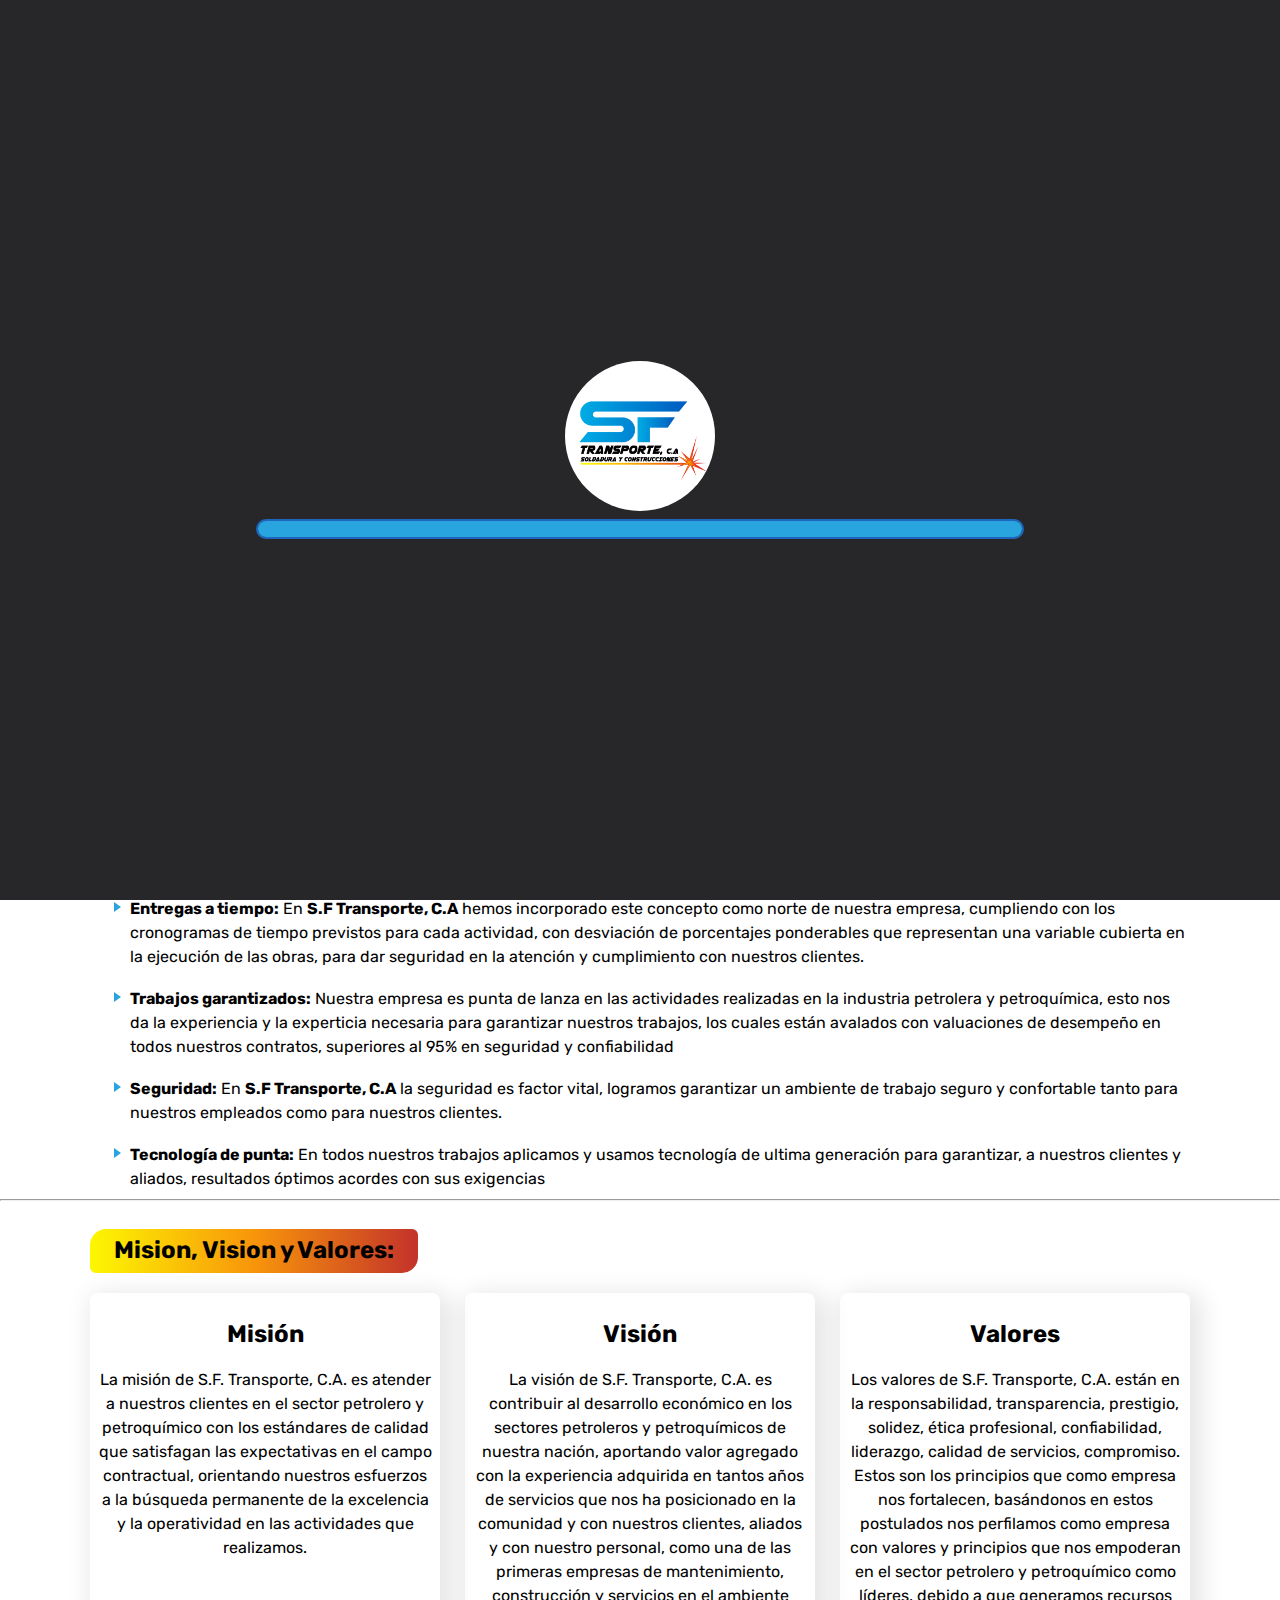
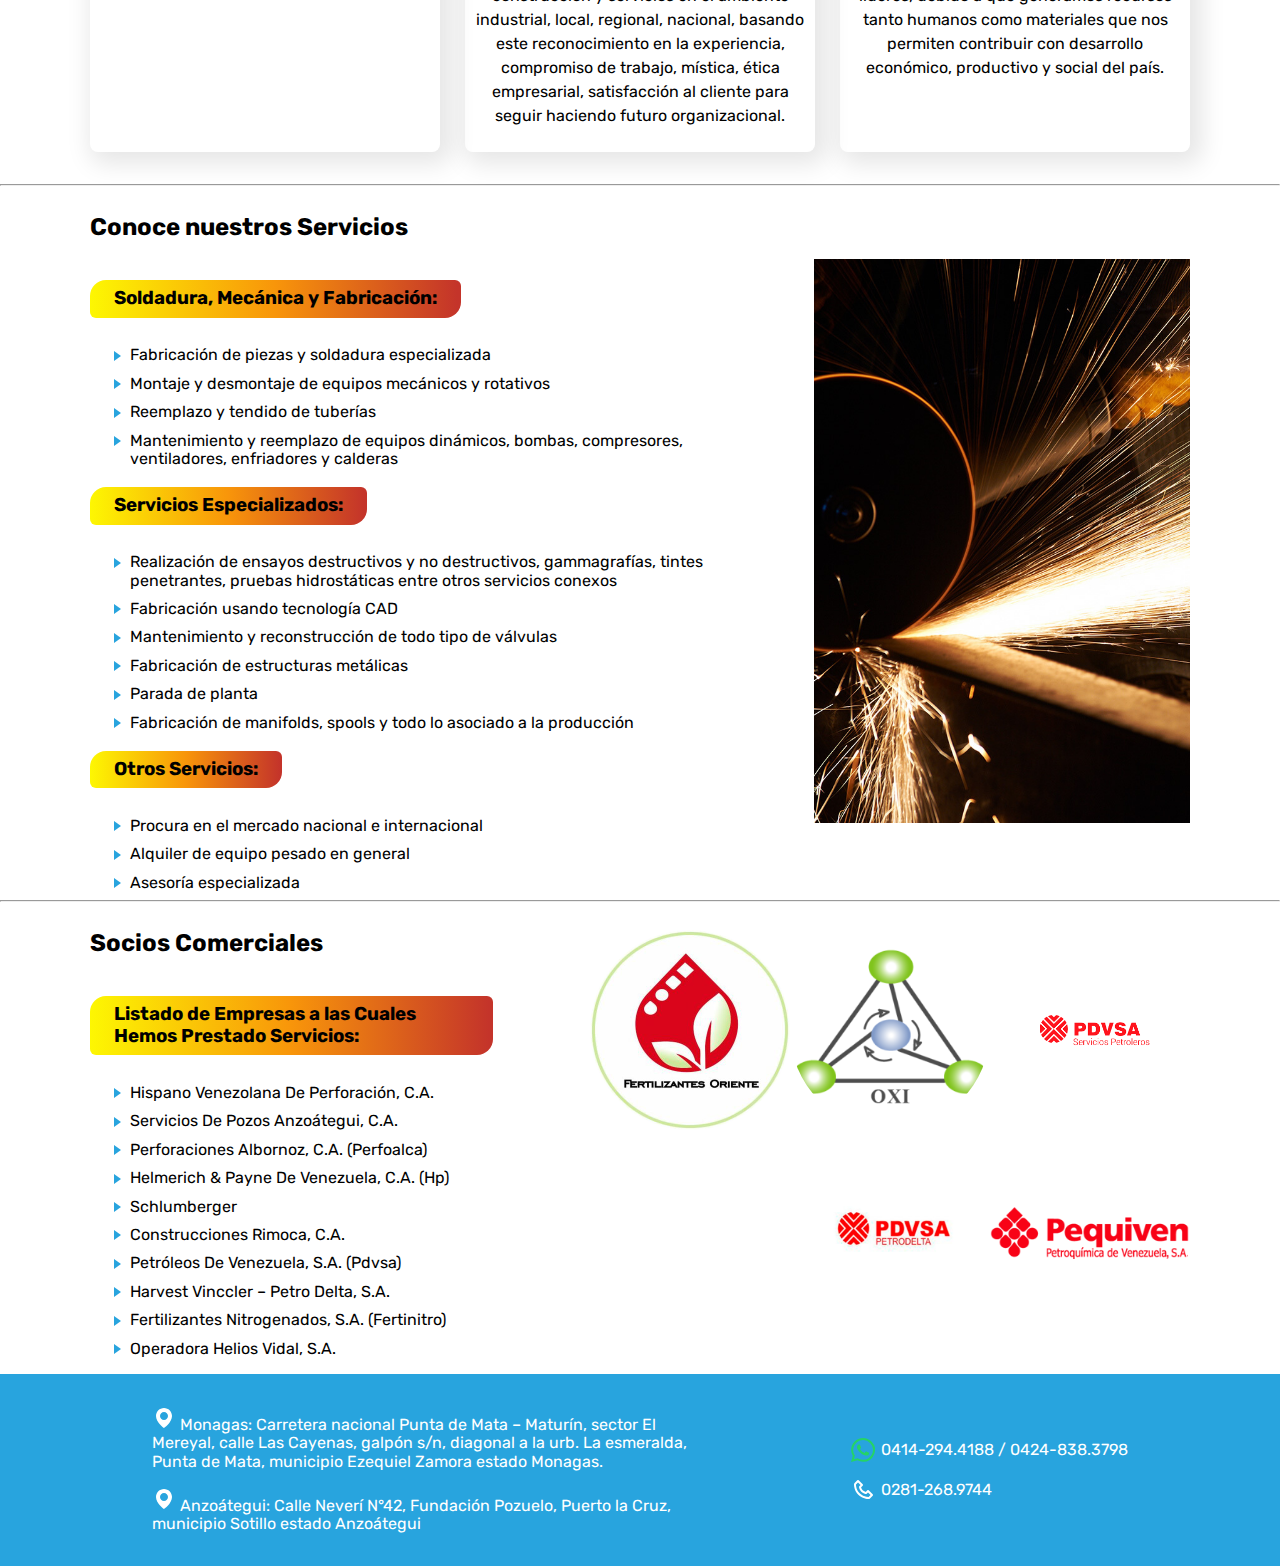
==== index.html @ 8fe68eba "first Commit" ====
<!DOCTYPE html>
<html lang="en">

<head>
  <meta charset="UTF-8">
  <meta http-equiv="X-UA-Compatible" content="IE=edge">
  <meta name="viewport" content="width=device-width, initial-scale=1.0">
  <title>SF Transporte | Inicio</title>

  <link rel="stylesheet" href="css/normalize.css">
  <link rel="stylesheet" 
        href="https://cdnjs.cloudflare.com/ajax/libs/font-awesome/6.2.1/css/all.min.css"
        integrity="sha512-MV7K8+y+gLIBoVD59lQIYicR65iaqukzvf/nwasF0nqhPay5w/9lJmVM2hMDcnK1OnMGCdVK+iQrJ7lzPJQd1w=="
        crossorigin="anonymous" 
        referrerpolicy="no-referrer" 
  />
  <link rel="stylesheet" href="css/hamburgers.min.css" />
  <link rel="stylesheet" href="css/main.css">

  <script src="js/main.js" defer></script>
</head>

<body>
  <!-- Loader -->
  <div class="loader">
    <div class="loader box">
      <div class="loader-text">
        <img class="avatar" src="images/logo.jpg" alt="Logo">
      </div>
      <div class="loader-line">
        <div class="loader-bar"></div>
      </div>
    </div>
  </div>
  <!-- Navigation -->
  <nav class="navigation">
    <section class="navigation-logo">
      <a href="index.html" class="link-img">
        <img src="images/logo.jpg" alt="Image Logo">
      </a>
    </section>
    <button class="panel-btn hamburger hamburger--squeeze" type="button">
      <span class="hamburger-box">
        <span class="hamburger-inner"></span>
      </span>
    </button>
    <section class="navigation-links">
      <a href="index.html" class="navigation-link">Inicio</a>
      <a href="#quienes-somos" class="navigation-link">SF Transporte C.A</a>
      <a href="#mision-vision" class="navigation-link">Misión-Visión</a>
      <a href="#services" class="navigation-link">Servicios</a>
      <a href="#socios" class="navigation-link">Socios Comerciales</a>
      <a href="contacto.html" class="navigation-link">Contacto</a>
    </section>
  </nav>

  <main>
    <!-- Header -->
    <header id="header" class="header">
      <section class="banner-img">
        <img src="images/home-2.jpg" alt="Banner">
      </section>
      <section class="baner-paragraph">
        <h1 class="center">Servicios de Ingenieria para la industria en Venezuela</h1>
        <p class="paragraph">
          Desde 1998 tenemos soluciones eficientes para: Mantenimiento , Fabricacion , Ingenieria , Construccion ,
          Procura nacional e internacional , Mecanica estatica y Soldadura en planta.
        </p>
      </section>
    </header>
    <hr>
    <!-- Quienes Somos -->
    <article id="quienes-somos" class="quienes-somos">
      <h2 id="quienes-somos">SF Transporte C.A</h2>
      <p class="paragraph">
        <strong>S.F Transporte, C.A</strong> es una empresa venezolana de vanguardia fundada con capital 100% venezolano
        en el
        año 1998, esta dirigida por un equipo de ingenieros y técnicos altamente capacitados, estamos orientados
        a prestar servicios de mantenimiento, fabricación, ingeniería y proyectos, construcción, procura nacional
        e internacional, paradas de planta, mecánica estática y rotativa, siendo nuestro pilar la prestación de
        servicios de soldadura especializadas en plantas, y áreas operacionales diversas en el ramo petrolero
      </p>

      <h2 class="gradient">Principios de Confiabilidad: </h2>
      <ul class="principies">
        <li>
          <strong>Satisfacción de al cliente:</strong>
          Todos los servicios ofrecidos por <strong>S.F Transporte, C.A</strong> están orientados a
          satisfacer las exigencias de nuestros clientes. buscamos ocupar un sitio en las estrategias de negocios
          de cada uno de ellos en una alianza de rentabilidad y productividad que coadyuven al incremento de la
          producción.
        </li>
        <li>
          <strong>Productos y servicios de calidad:</strong>
          Nuestros clientes recibirán la prestación de nuestros servicios
          cumpliendo con los requerimientos exigidos, debido a que tenemos la capacidad de cumplir con las
          normas nacionales (COVENIN) e internacionales (ASTM, ASME, DIN, API, ISO, etc.)
        </li>
        <li>
          <strong>Entregas a tiempo:</strong>
          En <strong>S.F Transporte, C.A</strong> hemos incorporado este concepto como norte de nuestra
          empresa, cumpliendo con los cronogramas de tiempo previstos para cada actividad, con desviación de
          porcentajes ponderables que representan una variable cubierta en la ejecución de las obras, para dar
          seguridad en la atención y cumplimiento con nuestros clientes.
        </li>
        <li>
          <strong>Trabajos garantizados:</strong>
          Nuestra empresa es punta de lanza en las actividades realizadas en la industria petrolera y petroquímica, esto
          nos da la experiencia y la experticia necesaria para garantizar nuestros trabajos, los cuales están avalados
          con valuaciones de desempeño en todos nuestros contratos,
          superiores al 95% en seguridad y confiabilidad
        </li>
        <li>
          <strong>Seguridad:</strong>
          En <strong>S.F Transporte, C.A</strong> la seguridad es factor vital, logramos garantizar un ambiente
          de trabajo seguro y confortable tanto para nuestros empleados como para nuestros clientes.
        </li>
        <li>
          <strong>Tecnología de punta:</strong>
          En todos nuestros trabajos aplicamos y usamos tecnología de ultima generación para garantizar, a nuestros
          clientes y aliados, resultados óptimos acordes con sus exigencias
        </li>
      </ul>
    </article>
    <hr>
    <!-- Mision Vision -->
    <article id="mision-vision" class="mision-vision">
      <!-- <h1>Mision - Vision</h1> -->
      <h2 class="gradient">Mision, Vision y Valores:</h2>
      <div class="cards">
        <section class="card">
          <div class="card-header">
            <i class="fa-solid fa-mountain-sun"></i>
            <h2>Misión</h2>
          </div>
          <div class="card-body">
            <p class="paragraph">La misión de S.F. Transporte, C.A. es atender a nuestros clientes en el sector
              petrolero y
              petroquímico con los estándares de calidad que satisfagan las expectativas en el campo contractual,
              orientando nuestros esfuerzos a la búsqueda permanente de la excelencia y la operatividad en las
              actividades que realizamos.</p>
          </div>
        </section>
        <section class="card">
          <div class="card-header">
            <i class="fa-sharp fa-solid fa-lightbulb"></i>
            <h2>Visión</h2>
          </div>
          <div class="card-body">
            <p class="paragraph">La visión de S.F. Transporte, C.A. es contribuir al desarrollo económico en los
              sectores
              petroleros y petroquímicos de nuestra nación, aportando valor agregado con la experiencia adquirida en
              tantos años de servicios que nos ha posicionado en la comunidad y con nuestros clientes, aliados y con
              nuestro personal, como una de las primeras empresas de mantenimiento, construcción y servicios en el
              ambiente industrial, local, regional, nacional, basando este reconocimiento en la experiencia, compromiso
              de trabajo, mística, ética empresarial, satisfacción al cliente para seguir haciendo futuro
              organizacional.</p>
          </div>
        </section>
        <section class="card">
          <div class="card-header">
            <i class="fa-sharp fa-solid fa-gem"></i>
            <h2>Valores</h2>
          </div>
          <div class="card-body">
            <p class="paragraph">Los valores de S.F. Transporte, C.A. están en la responsabilidad, transparencia,
              prestigio,
              solidez, ética profesional, confiabilidad, liderazgo, calidad de servicios, compromiso. Estos son los
              principios que como empresa nos fortalecen, basándonos en estos postulados nos perfilamos como empresa con
              valores y principios que nos empoderan en el sector petrolero y petroquímico como líderes,
              debido a que generamos recursos tanto humanos como materiales que nos permiten contribuir con
              desarrollo económico, productivo y social del país.</p>
          </div>
        </section>
      </div>
    </article>
    <hr>
    <!-- Servicios -->
    <article id="services" class="services">
      <section>
        <img src="images/soluciones-industria-metalmecanica.jpg" alt="">
      </section>
      <section>
        <h2>Conoce nuestros Servicios</h2>
        <h3 class="gradient">Soldadura, Mecánica y Fabricación:</h3>
        <ul>
          <li>Fabricación de piezas y soldadura especializada</li>
          <li>Montaje y desmontaje de equipos mecánicos y rotativos</li>
          <li>Reemplazo y tendido de tuberías</li>
          <li>Mantenimiento y reemplazo de equipos dinámicos, bombas,
            compresores, ventiladores, enfriadores y calderas</li>
        </ul>
        <h3 class="gradient block">Servicios Especializados:</h3>
        <ul>
          <li>Realización de ensayos destructivos y no destructivos,
            gammagrafías, tintes penetrantes, pruebas hidrostáticas
            entre otros servicios conexos</li>
          <li>Fabricación usando tecnología CAD</li>
          <li>Mantenimiento y reconstrucción de todo tipo de válvulas</li>
          <li>Fabricación de estructuras metálicas</li>
          <li>Parada de planta</li>
          <li>Fabricación de manifolds, spools y todo lo asociado a la
            producción</li>
        </ul>
        <h3 class="gradient">Otros Servicios:</h3>
        <ul>
          <li>Procura en el mercado nacional e internacional</li>
          <li>Alquiler de equipo pesado en general</li>
          <li>Asesoría especializada</li>
        </ul>
      </section>
    </article>
    <hr>
    <!-- Socios o Empresas -->
    <article id="socios" class="socios">
      <section>
        <!-- <img src="images/soluciones-industria-petrolera.jpg" alt=""> -->
        <section class="images-logos">
          <a href="#" class="image-link">
            <img src="images/fertilizantes-oriente-logo.jpg" alt="Logo Empresa">
          </a>
          <a href="#" class="image-link">
            <img src="images/oxy-logo.png" alt="">
          </a>
          <br>
          <a href="#" class="image-link">
            <img src="images/pdvsa-logo.png" alt="">
          </a>
          <a href="#" class="image-link">
            <img src="images/pdvsa-petrodelta-logo.png" alt="">
          </a>
          <a href="#" class="image-link">
            <img src="images/pequiven-logo.png" alt="">
          </a>
        </section>
      </section>
      <section>
        <h2>Socios Comerciales</h2>
        <h3 class="gradient">Listado de Empresas a las Cuales
          Hemos Prestado Servicios:</h3>
        <ul>
          <li>Hispano Venezolana De Perforación, C.A.</li>
          <li>Servicios De Pozos Anzoátegui, C.A.</li>
          <li>Perforaciones Albornoz, C.A. (Perfoalca)</li>
          <li>Helmerich & Payne De Venezuela, C.A. (Hp)</li>
          <li>Schlumberger</li>
          <li>Construcciones Rimoca, C.A.</li>
          <li>Petróleos De Venezuela, S.A. (Pdvsa)</li>
          <li>Harvest Vinccler – Petro Delta, S.A.</li>
          <li>Fertilizantes Nitrogenados, S.A. (Fertinitro)</li>
          <li>Operadora Helios Vidal, S.A.</li>
        </ul>
      </section>
    </article>
  </main>
  
  <!-- Footer -->
  <footer class="footer">
    <section class="address">
      <p>
        <img class="ws-image" src="images/whatsapp-icon.svg" alt="Whatsapp Icon">
        0414-294.4188 / 0424-838.3798
      </p>
      <p>
        <img src="images/phone-icon.svg" alt="Pnone Icon">
        0281-268.9744
      </p>
    </section>
    <section class="contact">
      <p>
        <img src="images/map-icon.svg" alt="Map Icon">
        Monagas: Carretera nacional Punta de Mata – Maturín,
        sector El Mereyal, calle Las Cayenas, galpón s/n, diagonal a la
        urb. La esmeralda, Punta de Mata, municipio Ezequiel Zamora
        estado Monagas.
      </p>
      <p>
        <img src="images/map-icon.svg" alt="Map Icon">
        Anzoátegui: Calle Neverí N°42, Fundación Pozuelo, Puerto la Cruz,
        municipio Sotillo estado Anzoátegui
      </p>

    </section>
  </footer>
</body>

</html>
---- css/hamburgers.min.css ----
/*!
 * Hamburgers
 * @description Tasty CSS-animated hamburgers
 * @author Jonathan Suh @jonsuh
 * @site https://jonsuh.com/hamburgers
 * @link https://github.com/jonsuh/hamburgers
 */.hamburger{font:inherit;display:inline-block;overflow:visible;margin:0;padding:15px;cursor:pointer;transition-timing-function:linear;transition-duration:.15s;transition-property:opacity,filter;text-transform:none;color:inherit;border:0;background-color:transparent}.hamburger.is-active:hover,.hamburger:hover{opacity:.7}.hamburger.is-active .hamburger-inner,.hamburger.is-active .hamburger-inner:after,.hamburger.is-active .hamburger-inner:before{background-color:#fff}.hamburger-box{position:relative;display:inline-block;width:40px;height:24px}.hamburger-inner{top:50%;display:block;margin-top:-2px}.hamburger-inner,.hamburger-inner:after,.hamburger-inner:before{position:absolute;width:40px;height:4px;transition-timing-function:ease;transition-duration:.15s;transition-property:transform;border-radius:4px;background-color:#fff}.hamburger-inner:after,.hamburger-inner:before{display:block;content:""}.hamburger-inner:before{top:-10px}.hamburger-inner:after{bottom:-10px}.hamburger--3dx .hamburger-box{perspective:80px}.hamburger--3dx .hamburger-inner{transition:transform .15s cubic-bezier(.645,.045,.355,1),background-color 0s cubic-bezier(.645,.045,.355,1) .1s}.hamburger--3dx .hamburger-inner:after,.hamburger--3dx .hamburger-inner:before{transition:transform 0s cubic-bezier(.645,.045,.355,1) .1s}.hamburger--3dx.is-active .hamburger-inner{transform:rotateY(180deg);background-color:transparent!important}.hamburger--3dx.is-active .hamburger-inner:before{transform:translate3d(0,10px,0) rotate(45deg)}.hamburger--3dx.is-active .hamburger-inner:after{transform:translate3d(0,-10px,0) rotate(-45deg)}.hamburger--3dx-r .hamburger-box{perspective:80px}.hamburger--3dx-r .hamburger-inner{transition:transform .15s cubic-bezier(.645,.045,.355,1),background-color 0s cubic-bezier(.645,.045,.355,1) .1s}.hamburger--3dx-r .hamburger-inner:after,.hamburger--3dx-r .hamburger-inner:before{transition:transform 0s cubic-bezier(.645,.045,.355,1) .1s}.hamburger--3dx-r.is-active .hamburger-inner{transform:rotateY(-180deg);background-color:transparent!important}.hamburger--3dx-r.is-active .hamburger-inner:before{transform:translate3d(0,10px,0) rotate(45deg)}.hamburger--3dx-r.is-active .hamburger-inner:after{transform:translate3d(0,-10px,0) rotate(-45deg)}.hamburger--3dy .hamburger-box{perspective:80px}.hamburger--3dy .hamburger-inner{transition:transform .15s cubic-bezier(.645,.045,.355,1),background-color 0s cubic-bezier(.645,.045,.355,1) .1s}.hamburger--3dy .hamburger-inner:after,.hamburger--3dy .hamburger-inner:before{transition:transform 0s cubic-bezier(.645,.045,.355,1) .1s}.hamburger--3dy.is-active .hamburger-inner{transform:rotateX(-180deg);background-color:transparent!important}.hamburger--3dy.is-active .hamburger-inner:before{transform:translate3d(0,10px,0) rotate(45deg)}.hamburger--3dy.is-active .hamburger-inner:after{transform:translate3d(0,-10px,0) rotate(-45deg)}.hamburger--3dy-r .hamburger-box{perspective:80px}.hamburger--3dy-r .hamburger-inner{transition:transform .15s cubic-bezier(.645,.045,.355,1),background-color 0s cubic-bezier(.645,.045,.355,1) .1s}.hamburger--3dy-r .hamburger-inner:after,.hamburger--3dy-r .hamburger-inner:before{transition:transform 0s cubic-bezier(.645,.045,.355,1) .1s}.hamburger--3dy-r.is-active .hamburger-inner{transform:rotateX(180deg);background-color:transparent!important}.hamburger--3dy-r.is-active .hamburger-inner:before{transform:translate3d(0,10px,0) rotate(45deg)}.hamburger--3dy-r.is-active .hamburger-inner:after{transform:translate3d(0,-10px,0) rotate(-45deg)}.hamburger--3dxy .hamburger-box{perspective:80px}.hamburger--3dxy .hamburger-inner{transition:transform .15s cubic-bezier(.645,.045,.355,1),background-color 0s cubic-bezier(.645,.045,.355,1) .1s}.hamburger--3dxy .hamburger-inner:after,.hamburger--3dxy .hamburger-inner:before{transition:transform 0s cubic-bezier(.645,.045,.355,1) .1s}.hamburger--3dxy.is-active .hamburger-inner{transform:rotateX(180deg) rotateY(180deg);background-color:transparent!important}.hamburger--3dxy.is-active .hamburger-inner:before{transform:translate3d(0,10px,0) rotate(45deg)}.hamburger--3dxy.is-active .hamburger-inner:after{transform:translate3d(0,-10px,0) rotate(-45deg)}.hamburger--3dxy-r .hamburger-box{perspective:80px}.hamburger--3dxy-r .hamburger-inner{transition:transform .15s cubic-bezier(.645,.045,.355,1),background-color 0s cubic-bezier(.645,.045,.355,1) .1s}.hamburger--3dxy-r .hamburger-inner:after,.hamburger--3dxy-r .hamburger-inner:before{transition:transform 0s cubic-bezier(.645,.045,.355,1) .1s}.hamburger--3dxy-r.is-active .hamburger-inner{transform:rotateX(180deg) rotateY(180deg) rotate(-180deg);background-color:transparent!important}.hamburger--3dxy-r.is-active .hamburger-inner:before{transform:translate3d(0,10px,0) rotate(45deg)}.hamburger--3dxy-r.is-active .hamburger-inner:after{transform:translate3d(0,-10px,0) rotate(-45deg)}.hamburger--arrow.is-active .hamburger-inner:before{transform:translate3d(-8px,0,0) rotate(-45deg) scaleX(.7)}.hamburger--arrow.is-active .hamburger-inner:after{transform:translate3d(-8px,0,0) rotate(45deg) scaleX(.7)}.hamburger--arrow-r.is-active .hamburger-inner:before{transform:translate3d(8px,0,0) rotate(45deg) scaleX(.7)}.hamburger--arrow-r.is-active .hamburger-inner:after{transform:translate3d(8px,0,0) rotate(-45deg) scaleX(.7)}.hamburger--arrowalt .hamburger-inner:before{transition:top .1s ease .1s,transform .1s cubic-bezier(.165,.84,.44,1)}.hamburger--arrowalt .hamburger-inner:after{transition:bottom .1s ease .1s,transform .1s cubic-bezier(.165,.84,.44,1)}.hamburger--arrowalt.is-active .hamburger-inner:before{top:0;transition:top .1s ease,transform .1s cubic-bezier(.895,.03,.685,.22) .1s;transform:translate3d(-8px,-10px,0) rotate(-45deg) scaleX(.7)}.hamburger--arrowalt.is-active .hamburger-inner:after{bottom:0;transition:bottom .1s ease,transform .1s cubic-bezier(.895,.03,.685,.22) .1s;transform:translate3d(-8px,10px,0) rotate(45deg) scaleX(.7)}.hamburger--arrowalt-r .hamburger-inner:before{transition:top .1s ease .1s,transform .1s cubic-bezier(.165,.84,.44,1)}.hamburger--arrowalt-r .hamburger-inner:after{transition:bottom .1s ease .1s,transform .1s cubic-bezier(.165,.84,.44,1)}.hamburger--arrowalt-r.is-active .hamburger-inner:before{top:0;transition:top .1s ease,transform .1s cubic-bezier(.895,.03,.685,.22) .1s;transform:translate3d(8px,-10px,0) rotate(45deg) scaleX(.7)}.hamburger--arrowalt-r.is-active .hamburger-inner:after{bottom:0;transition:bottom .1s ease,transform .1s cubic-bezier(.895,.03,.685,.22) .1s;transform:translate3d(8px,10px,0) rotate(-45deg) scaleX(.7)}.hamburger--arrowturn.is-active .hamburger-inner{transform:rotate(-180deg)}.hamburger--arrowturn.is-active .hamburger-inner:before{transform:translate3d(8px,0,0) rotate(45deg) scaleX(.7)}.hamburger--arrowturn.is-active .hamburger-inner:after{transform:translate3d(8px,0,0) rotate(-45deg) scaleX(.7)}.hamburger--arrowturn-r.is-active .hamburger-inner{transform:rotate(-180deg)}.hamburger--arrowturn-r.is-active .hamburger-inner:before{transform:translate3d(-8px,0,0) rotate(-45deg) scaleX(.7)}.hamburger--arrowturn-r.is-active .hamburger-inner:after{transform:translate3d(-8px,0,0) rotate(45deg) scaleX(.7)}.hamburger--boring .hamburger-inner,.hamburger--boring .hamburger-inner:after,.hamburger--boring .hamburger-inner:before{transition-property:none}.hamburger--boring.is-active .hamburger-inner{transform:rotate(45deg)}.hamburger--boring.is-active .hamburger-inner:before{top:0;opacity:0}.hamburger--boring.is-active .hamburger-inner:after{bottom:0;transform:rotate(-90deg)}.hamburger--collapse .hamburger-inner{top:auto;bottom:0;transition-delay:.13s;transition-timing-function:cubic-bezier(.55,.055,.675,.19);transition-duration:.13s}.hamburger--collapse .hamburger-inner:after{top:-20px;transition:top .2s cubic-bezier(.33333,.66667,.66667,1) .2s,opacity .1s linear}.hamburger--collapse .hamburger-inner:before{transition:top .12s cubic-bezier(.33333,.66667,.66667,1) .2s,transform .13s cubic-bezier(.55,.055,.675,.19)}.hamburger--collapse.is-active .hamburger-inner{transition-delay:.22s;transition-timing-function:cubic-bezier(.215,.61,.355,1);transform:translate3d(0,-10px,0) rotate(-45deg)}.hamburger--collapse.is-active .hamburger-inner:after{top:0;transition:top .2s cubic-bezier(.33333,0,.66667,.33333),opacity .1s linear .22s;opacity:0}.hamburger--collapse.is-active .hamburger-inner:before{top:0;transition:top .1s cubic-bezier(.33333,0,.66667,.33333) .16s,transform .13s cubic-bezier(.215,.61,.355,1) .25s;transform:rotate(-90deg)}.hamburger--collapse-r .hamburger-inner{top:auto;bottom:0;transition-delay:.13s;transition-timing-function:cubic-bezier(.55,.055,.675,.19);transition-duration:.13s}.hamburger--collapse-r .hamburger-inner:after{top:-20px;transition:top .2s cubic-bezier(.33333,.66667,.66667,1) .2s,opacity .1s linear}.hamburger--collapse-r .hamburger-inner:before{transition:top .12s cubic-bezier(.33333,.66667,.66667,1) .2s,transform .13s cubic-bezier(.55,.055,.675,.19)}.hamburger--collapse-r.is-active .hamburger-inner{transition-delay:.22s;transition-timing-function:cubic-bezier(.215,.61,.355,1);transform:translate3d(0,-10px,0) rotate(45deg)}.hamburger--collapse-r.is-active .hamburger-inner:after{top:0;transition:top .2s cubic-bezier(.33333,0,.66667,.33333),opacity .1s linear .22s;opacity:0}.hamburger--collapse-r.is-active .hamburger-inner:before{top:0;transition:top .1s cubic-bezier(.33333,0,.66667,.33333) .16s,transform .13s cubic-bezier(.215,.61,.355,1) .25s;transform:rotate(90deg)}.hamburger--elastic .hamburger-inner{top:2px;transition-timing-function:cubic-bezier(.68,-.55,.265,1.55);transition-duration:.275s}.hamburger--elastic .hamburger-inner:before{top:10px;transition:opacity .125s ease .275s}.hamburger--elastic .hamburger-inner:after{top:20px;transition:transform .275s cubic-bezier(.68,-.55,.265,1.55)}.hamburger--elastic.is-active .hamburger-inner{transition-delay:75ms;transform:translate3d(0,10px,0) rotate(135deg)}.hamburger--elastic.is-active .hamburger-inner:before{transition-delay:0s;opacity:0}.hamburger--elastic.is-active .hamburger-inner:after{transition-delay:75ms;transform:translate3d(0,-20px,0) rotate(-270deg)}.hamburger--elastic-r .hamburger-inner{top:2px;transition-timing-function:cubic-bezier(.68,-.55,.265,1.55);transition-duration:.275s}.hamburger--elastic-r .hamburger-inner:before{top:10px;transition:opacity .125s ease .275s}.hamburger--elastic-r .hamburger-inner:after{top:20px;transition:transform .275s cubic-bezier(.68,-.55,.265,1.55)}.hamburger--elastic-r.is-active .hamburger-inner{transition-delay:75ms;transform:translate3d(0,10px,0) rotate(-135deg)}.hamburger--elastic-r.is-active .hamburger-inner:before{transition-delay:0s;opacity:0}.hamburger--elastic-r.is-active .hamburger-inner:after{transition-delay:75ms;transform:translate3d(0,-20px,0) rotate(270deg)}.hamburger--emphatic{overflow:hidden}.hamburger--emphatic .hamburger-inner{transition:background-color .125s ease-in .175s}.hamburger--emphatic .hamburger-inner:before{left:0;transition:transform .125s cubic-bezier(.6,.04,.98,.335),top .05s linear .125s,left .125s ease-in .175s}.hamburger--emphatic .hamburger-inner:after{top:10px;right:0;transition:transform .125s cubic-bezier(.6,.04,.98,.335),top .05s linear .125s,right .125s ease-in .175s}.hamburger--emphatic.is-active .hamburger-inner{transition-delay:0s;transition-timing-function:ease-out;background-color:transparent!important}.hamburger--emphatic.is-active .hamburger-inner:before{top:-80px;left:-80px;transition:left .125s ease-out,top .05s linear .125s,transform .125s cubic-bezier(.075,.82,.165,1) .175s;transform:translate3d(80px,80px,0) rotate(45deg)}.hamburger--emphatic.is-active .hamburger-inner:after{top:-80px;right:-80px;transition:right .125s ease-out,top .05s linear .125s,transform .125s cubic-bezier(.075,.82,.165,1) .175s;transform:translate3d(-80px,80px,0) rotate(-45deg)}.hamburger--emphatic-r{overflow:hidden}.hamburger--emphatic-r .hamburger-inner{transition:background-color .125s ease-in .175s}.hamburger--emphatic-r .hamburger-inner:before{left:0;transition:transform .125s cubic-bezier(.6,.04,.98,.335),top .05s linear .125s,left .125s ease-in .175s}.hamburger--emphatic-r .hamburger-inner:after{top:10px;right:0;transition:transform .125s cubic-bezier(.6,.04,.98,.335),top .05s linear .125s,right .125s ease-in .175s}.hamburger--emphatic-r.is-active .hamburger-inner{transition-delay:0s;transition-timing-function:ease-out;background-color:transparent!important}.hamburger--emphatic-r.is-active .hamburger-inner:before{top:80px;left:-80px;transition:left .125s ease-out,top .05s linear .125s,transform .125s cubic-bezier(.075,.82,.165,1) .175s;transform:translate3d(80px,-80px,0) rotate(-45deg)}.hamburger--emphatic-r.is-active .hamburger-inner:after{top:80px;right:-80px;transition:right .125s ease-out,top .05s linear .125s,transform .125s cubic-bezier(.075,.82,.165,1) .175s;transform:translate3d(-80px,-80px,0) rotate(45deg)}.hamburger--minus .hamburger-inner:after,.hamburger--minus .hamburger-inner:before{transition:bottom .08s ease-out 0s,top .08s ease-out 0s,opacity 0s linear}.hamburger--minus.is-active .hamburger-inner:after,.hamburger--minus.is-active .hamburger-inner:before{transition:bottom .08s ease-out,top .08s ease-out,opacity 0s linear .08s;opacity:0}.hamburger--minus.is-active .hamburger-inner:before{top:0}.hamburger--minus.is-active .hamburger-inner:after{bottom:0}.hamburger--slider .hamburger-inner{top:2px}.hamburger--slider .hamburger-inner:before{top:10px;transition-timing-function:ease;transition-duration:.15s;transition-property:transform,opacity}.hamburger--slider .hamburger-inner:after{top:20px}.hamburger--slider.is-active .hamburger-inner{transform:translate3d(0,10px,0) rotate(45deg)}.hamburger--slider.is-active .hamburger-inner:before{transform:rotate(-45deg) translate3d(-5.71429px,-6px,0);opacity:0}.hamburger--slider.is-active .hamburger-inner:after{transform:translate3d(0,-20px,0) rotate(-90deg)}.hamburger--slider-r .hamburger-inner{top:2px}.hamburger--slider-r .hamburger-inner:before{top:10px;transition-timing-function:ease;transition-duration:.15s;transition-property:transform,opacity}.hamburger--slider-r .hamburger-inner:after{top:20px}.hamburger--slider-r.is-active .hamburger-inner{transform:translate3d(0,10px,0) rotate(-45deg)}.hamburger--slider-r.is-active .hamburger-inner:before{transform:rotate(45deg) translate3d(5.71429px,-6px,0);opacity:0}.hamburger--slider-r.is-active .hamburger-inner:after{transform:translate3d(0,-20px,0) rotate(90deg)}.hamburger--spin .hamburger-inner{transition-timing-function:cubic-bezier(.55,.055,.675,.19);transition-duration:.22s}.hamburger--spin .hamburger-inner:before{transition:top .1s ease-in .25s,opacity .1s ease-in}.hamburger--spin .hamburger-inner:after{transition:bottom .1s ease-in .25s,transform .22s cubic-bezier(.55,.055,.675,.19)}.hamburger--spin.is-active .hamburger-inner{transition-delay:.12s;transition-timing-function:cubic-bezier(.215,.61,.355,1);transform:rotate(225deg)}.hamburger--spin.is-active .hamburger-inner:before{top:0;transition:top .1s ease-out,opacity .1s ease-out .12s;opacity:0}.hamburger--spin.is-active .hamburger-inner:after{bottom:0;transition:bottom .1s ease-out,transform .22s cubic-bezier(.215,.61,.355,1) .12s;transform:rotate(-90deg)}.hamburger--spin-r .hamburger-inner{transition-timing-function:cubic-bezier(.55,.055,.675,.19);transition-duration:.22s}.hamburger--spin-r .hamburger-inner:before{transition:top .1s ease-in .25s,opacity .1s ease-in}.hamburger--spin-r .hamburger-inner:after{transition:bottom .1s ease-in .25s,transform .22s cubic-bezier(.55,.055,.675,.19)}.hamburger--spin-r.is-active .hamburger-inner{transition-delay:.12s;transition-timing-function:cubic-bezier(.215,.61,.355,1);transform:rotate(-225deg)}.hamburger--spin-r.is-active .hamburger-inner:before{top:0;transition:top .1s ease-out,opacity .1s ease-out .12s;opacity:0}.hamburger--spin-r.is-active .hamburger-inner:after{bottom:0;transition:bottom .1s ease-out,transform .22s cubic-bezier(.215,.61,.355,1) .12s;transform:rotate(90deg)}.hamburger--spring .hamburger-inner{top:2px;transition:background-color 0s linear .13s}.hamburger--spring .hamburger-inner:before{top:10px;transition:top .1s cubic-bezier(.33333,.66667,.66667,1) .2s,transform .13s cubic-bezier(.55,.055,.675,.19)}.hamburger--spring .hamburger-inner:after{top:20px;transition:top .2s cubic-bezier(.33333,.66667,.66667,1) .2s,transform .13s cubic-bezier(.55,.055,.675,.19)}.hamburger--spring.is-active .hamburger-inner{transition-delay:.22s;background-color:transparent!important}.hamburger--spring.is-active .hamburger-inner:before{top:0;transition:top .1s cubic-bezier(.33333,0,.66667,.33333) .15s,transform .13s cubic-bezier(.215,.61,.355,1) .22s;transform:translate3d(0,10px,0) rotate(45deg)}.hamburger--spring.is-active .hamburger-inner:after{top:0;transition:top .2s cubic-bezier(.33333,0,.66667,.33333),transform .13s cubic-bezier(.215,.61,.355,1) .22s;transform:translate3d(0,10px,0) rotate(-45deg)}.hamburger--spring-r .hamburger-inner{top:auto;bottom:0;transition-delay:0s;transition-timing-function:cubic-bezier(.55,.055,.675,.19);transition-duration:.13s}.hamburger--spring-r .hamburger-inner:after{top:-20px;transition:top .2s cubic-bezier(.33333,.66667,.66667,1) .2s,opacity 0s linear}.hamburger--spring-r .hamburger-inner:before{transition:top .1s cubic-bezier(.33333,.66667,.66667,1) .2s,transform .13s cubic-bezier(.55,.055,.675,.19)}.hamburger--spring-r.is-active .hamburger-inner{transition-delay:.22s;transition-timing-function:cubic-bezier(.215,.61,.355,1);transform:translate3d(0,-10px,0) rotate(-45deg)}.hamburger--spring-r.is-active .hamburger-inner:after{top:0;transition:top .2s cubic-bezier(.33333,0,.66667,.33333),opacity 0s linear .22s;opacity:0}.hamburger--spring-r.is-active .hamburger-inner:before{top:0;transition:top .1s cubic-bezier(.33333,0,.66667,.33333) .15s,transform .13s cubic-bezier(.215,.61,.355,1) .22s;transform:rotate(90deg)}.hamburger--stand .hamburger-inner{transition:transform 75ms cubic-bezier(.55,.055,.675,.19) .15s,background-color 0s linear 75ms}.hamburger--stand .hamburger-inner:before{transition:top 75ms ease-in 75ms,transform 75ms cubic-bezier(.55,.055,.675,.19) 0s}.hamburger--stand .hamburger-inner:after{transition:bottom 75ms ease-in 75ms,transform 75ms cubic-bezier(.55,.055,.675,.19) 0s}.hamburger--stand.is-active .hamburger-inner{transition:transform 75ms cubic-bezier(.215,.61,.355,1) 0s,background-color 0s linear .15s;transform:rotate(90deg);background-color:transparent!important}.hamburger--stand.is-active .hamburger-inner:before{top:0;transition:top 75ms ease-out .1s,transform 75ms cubic-bezier(.215,.61,.355,1) .15s;transform:rotate(-45deg)}.hamburger--stand.is-active .hamburger-inner:after{bottom:0;transition:bottom 75ms ease-out .1s,transform 75ms cubic-bezier(.215,.61,.355,1) .15s;transform:rotate(45deg)}.hamburger--stand-r .hamburger-inner{transition:transform 75ms cubic-bezier(.55,.055,.675,.19) .15s,background-color 0s linear 75ms}.hamburger--stand-r .hamburger-inner:before{transition:top 75ms ease-in 75ms,transform 75ms cubic-bezier(.55,.055,.675,.19) 0s}.hamburger--stand-r .hamburger-inner:after{transition:bottom 75ms ease-in 75ms,transform 75ms cubic-bezier(.55,.055,.675,.19) 0s}.hamburger--stand-r.is-active .hamburger-inner{transition:transform 75ms cubic-bezier(.215,.61,.355,1) 0s,background-color 0s linear .15s;transform:rotate(-90deg);background-color:transparent!important}.hamburger--stand-r.is-active .hamburger-inner:before{top:0;transition:top 75ms ease-out .1s,transform 75ms cubic-bezier(.215,.61,.355,1) .15s;transform:rotate(-45deg)}.hamburger--stand-r.is-active .hamburger-inner:after{bottom:0;transition:bottom 75ms ease-out .1s,transform 75ms cubic-bezier(.215,.61,.355,1) .15s;transform:rotate(45deg)}.hamburger--squeeze .hamburger-inner{transition-timing-function:cubic-bezier(.55,.055,.675,.19);transition-duration:75ms}.hamburger--squeeze .hamburger-inner:before{transition:top 75ms ease .12s,opacity 75ms ease}.hamburger--squeeze .hamburger-inner:after{transition:bottom 75ms ease .12s,transform 75ms cubic-bezier(.55,.055,.675,.19)}.hamburger--squeeze.is-active .hamburger-inner{transition-delay:.12s;transition-timing-function:cubic-bezier(.215,.61,.355,1);transform:rotate(45deg)}.hamburger--squeeze.is-active .hamburger-inner:before{top:0;transition:top 75ms ease,opacity 75ms ease .12s;opacity:0}.hamburger--squeeze.is-active .hamburger-inner:after{bottom:0;transition:bottom 75ms ease,transform 75ms cubic-bezier(.215,.61,.355,1) .12s;transform:rotate(-90deg)}.hamburger--vortex .hamburger-inner{transition-timing-function:cubic-bezier(.19,1,.22,1);transition-duration:.2s}.hamburger--vortex .hamburger-inner:after,.hamburger--vortex .hamburger-inner:before{transition-delay:.1s;transition-timing-function:linear;transition-duration:0s}.hamburger--vortex .hamburger-inner:before{transition-property:top,opacity}.hamburger--vortex .hamburger-inner:after{transition-property:bottom,transform}.hamburger--vortex.is-active .hamburger-inner{transition-timing-function:cubic-bezier(.19,1,.22,1);transform:rotate(765deg)}.hamburger--vortex.is-active .hamburger-inner:after,.hamburger--vortex.is-active .hamburger-inner:before{transition-delay:0s}.hamburger--vortex.is-active .hamburger-inner:before{top:0;opacity:0}.hamburger--vortex.is-active .hamburger-inner:after{bottom:0;transform:rotate(90deg)}.hamburger--vortex-r .hamburger-inner{transition-timing-function:cubic-bezier(.19,1,.22,1);transition-duration:.2s}.hamburger--vortex-r .hamburger-inner:after,.hamburger--vortex-r .hamburger-inner:before{transition-delay:.1s;transition-timing-function:linear;transition-duration:0s}.hamburger--vortex-r .hamburger-inner:before{transition-property:top,opacity}.hamburger--vortex-r .hamburger-inner:after{transition-property:bottom,transform}.hamburger--vortex-r.is-active .hamburger-inner{transition-timing-function:cubic-bezier(.19,1,.22,1);transform:rotate(-765deg)}.hamburger--vortex-r.is-active .hamburger-inner:after,.hamburger--vortex-r.is-active .hamburger-inner:before{transition-delay:0s}.hamburger--vortex-r.is-active .hamburger-inner:before{top:0;opacity:0}.hamburger--vortex-r.is-active .hamburger-inner:after{bottom:0;transform:rotate(-90deg)}
---- css/main.css ----
@import url('https://fonts.googleapis.com/css2?family=Rubik:wght@300;400;700&display=swap');

:root {
  --primary-color: rgb(29,101,191);
  --primary-color-alpha: rgba(29,101,191,.15);
  --secondary-color: rgb(40,164,222);
  --secondary-color-alpha: rgba(40,164,222,.7);
  --third-color: #f8950a;
  --hover-letter-color: #fdf702;
  --white-color: #ffffff;
}

/*  Generales */
html {
  font-family: 'Rubik', sans-serif;
  box-sizing: border-box;
  scroll-behavior: smooth;
}

body {
  /* background-color: #f7f7f7; */
  display: flex;
  flex-direction: column;
  height: 100vh;
}


*, *::after, *::before {
  box-sizing: inherit;
}

main {
    flex-grow: 1;
    max-width: 1000px;
    margin: 0 auto;
    padding: 8px 16px;
  }

img {
  max-width: 100%;
  height: auto;
}

ul {
  margin: 0;
}

li {
  list-style: none;
}


.center {
  text-align: center;
}

.block {
  display: block;
}

.avatar {
  width: 150px;
  height: 150px;
  border-radius: 50%;
}
/* Navigation */
.navigation {
  position: relative;
  display: flex;
  justify-content: space-between;
  align-items: center;
  background-color: var(--secondary-color);
  color: var(--white-color);
  padding-inline: 16px;
  height: 80px;
}

.navigation-links {
  background-color: var(--secondary-color);
  position: absolute;
  top: 0;
  left: 0;
  width: 0;
  overflow: hidden;
  transition: width .3s ease-in-out;
}

.active {
  width: 45%;
  overflow: auto;
}

.navigation-link {
  display: flex;
  flex-direction: column;
  color: var(--white-color);
  text-decoration: none;
  padding-block: 16px;
  padding-inline: 8px;
}

.navigation-link:hover {
  background-color: var(--primary-color-alpha);
  color: var(--hover-letter-color);
}

.link-img img{
  margin-block: 8px;
  width: 60px;
  height: 60px;
  border-radius: 50%;
  object-fit: cover;
}

/* Banner */
.header {
  background-color: #222224;
  color: var(--white-color);
}
.baner-paragraph {
  padding: 8px 16px;
  text-align: center;
}
/* Quienes Somos */
.paragraph, .principies li {
  line-height: 1.5;
}

li::before { 
  content: "";
  border-color: transparent #28a4de;
  border-style: solid;
  border-width: 0.35em 0 0.35em 0.45em;
  display: block;
  height: 0;
  width: 0;
  left: -1em;
  top: 0.9em;
  position: relative;
}

.principies li {
  list-style: none;
  margin-bottom: 8px;
}

.gradient {
  display: inline-block;
  padding:8px 24px;
  border-radius: 16px 6px 16px 6px;
  background: linear-gradient(90deg, rgba(253,247,2,1) 0%, rgba(248,149,10,1) 50%, rgba(196,52,42,1) 99%);
}

/* Mision - Vision */
.card {
  max-width: 450px;
  text-align: center;
  box-shadow: 6px 6px 24px 6px rgba(0,0,0,0.1);
  border-radius: 8px;
  padding: 8px;
  margin-bottom: 24px;
}

.card-header i {
  font-size: 100px;
  color: var(--secondary-color);
}

/* Loader */
.loader {
  position: fixed;
  inset: 0;
  width: 100%;
  background-color: rgb(39, 39, 42);
  display: flex;
  flex-direction: column;
  justify-content: center;
  align-items: center;
  opacity: 1;
  transition: opacity .6s;
  z-index: 100;
}

.show {
 opacity: 0;
 pointer-events: none;
}

.loader-text {
 font-size: 32px;
 letter-spacing: 8px;
 text-transform: uppercase;
}

.loader-line {
 border: 2px solid var(--primary-color);
 height: 20px;
 border-radius: 32px;
 width: 60%;
 margin-left: auto;
 margin-right: auto;
}

.loader-bar {
 height: 16px;
 border-radius: 32px;
 background-color: var(--secondary-color);
 animation: loading 10s forwards cubic-bezier(0, 0, 0, 0);
}

@keyframes loading {
 0% {
   width: 0%;
 }

 100% {
   width: 100%;
 }
}

/* Empresas */
.images-logos {
  display: flex;
  flex-wrap: wrap;
  justify-content: center;
  align-items: center;
  padding-left: 36px;
}

.images-logos img {
  width: 100px;
  height: 100px;
  border-radius: 50%;
  object-fit: contain;
  transition: width .4s ease-in;
}

.images-logos img:hover {
  width: 250px;
  height: 250px;
}


/* Formulario */
.main-form {
  display: grid;
  place-items: center; 
}
.card form.form {
  text-align: left;
}

.form-group {
  padding-bottom: 8px;
}

.form-control {
  width: 100%;
  padding: 12px;
  border-radius: 6px;
  border: 1px solid #ececec;
}

.form-control:focus {
  color: #212529;
  background-color: #fff;
  border-color: #86b7fe;
  outline: 0;
  box-shadow: 0 0 0 0.25rem rgba(13, 110, 253, 0.25);
}

.btn-primary {
  display: block;
  width: 100%;
  padding: 8px 16px;
  background-color: var(--primary-color);
  color: var(--white-color);
  border-radius: 6px;
  border: none;
}

/* Services */

/* Footer */
.footer {
  padding: 16px;
  background-color: var(--secondary-color);
  color: var(--white-color);
}

.ws-image {
  width: 30px;
  height: 24px;
}

.address p {
  display: flex;
  align-items: center;
}

.address p img {
  padding-right: 6px;
}

@media only screen and (min-width: 768px) {
  main {
    padding-inline: 8px;
  }

  .mision-vision {
    display: flex;
    flex-direction: column;
    justify-content: center;
    align-items: center;
  }
}

@media only screen and (min-width: 1024px) {
  main {
    max-width: none;
    padding: 0 0 16px 0;
  }
  .navigation .panel-btn{
    display: none;
  }

  .navigation-links {
    position: static;
    width: auto;
    display: flex;
  }

  .navigation-link {
    padding: 0 8px;
  }

  .header {
    display: flex;
    align-items: center;
  }

  .banner-img img {
    max-width:none;
  }

  .quienes-somos,
  .mision-vision,
  .services,
  .socios {
    max-width: 1100px;
    margin-inline: auto ;
  }

  .mision-vision {
    display: block;
  }

  .cards {
    display: flex;
    justify-content: space-between;
    flex-wrap: wrap;
  }

  .card {
    max-width: 350px;
  }

  .services {
    display: flex;
    flex-direction: row-reverse;
    justify-content: space-between;
    align-items: center;
    gap: 32px;
  }

  .socios {
    display: flex;
    flex-direction: row-reverse;
    align-items: center;
  }

  .images-logos {
    justify-content: flex-end;
  }
  
  .images-logos img {
    width: 200px;
    height: 200px;
    border-radius: 50%;
    object-fit: contain;
    transition: width .4s ease-in;
  }

  .footer {
    display: flex;
    flex-direction: row-reverse;
    justify-content: space-evenly;
    align-items: center;
  }

  .contact {
    width: 45%;
  }

}
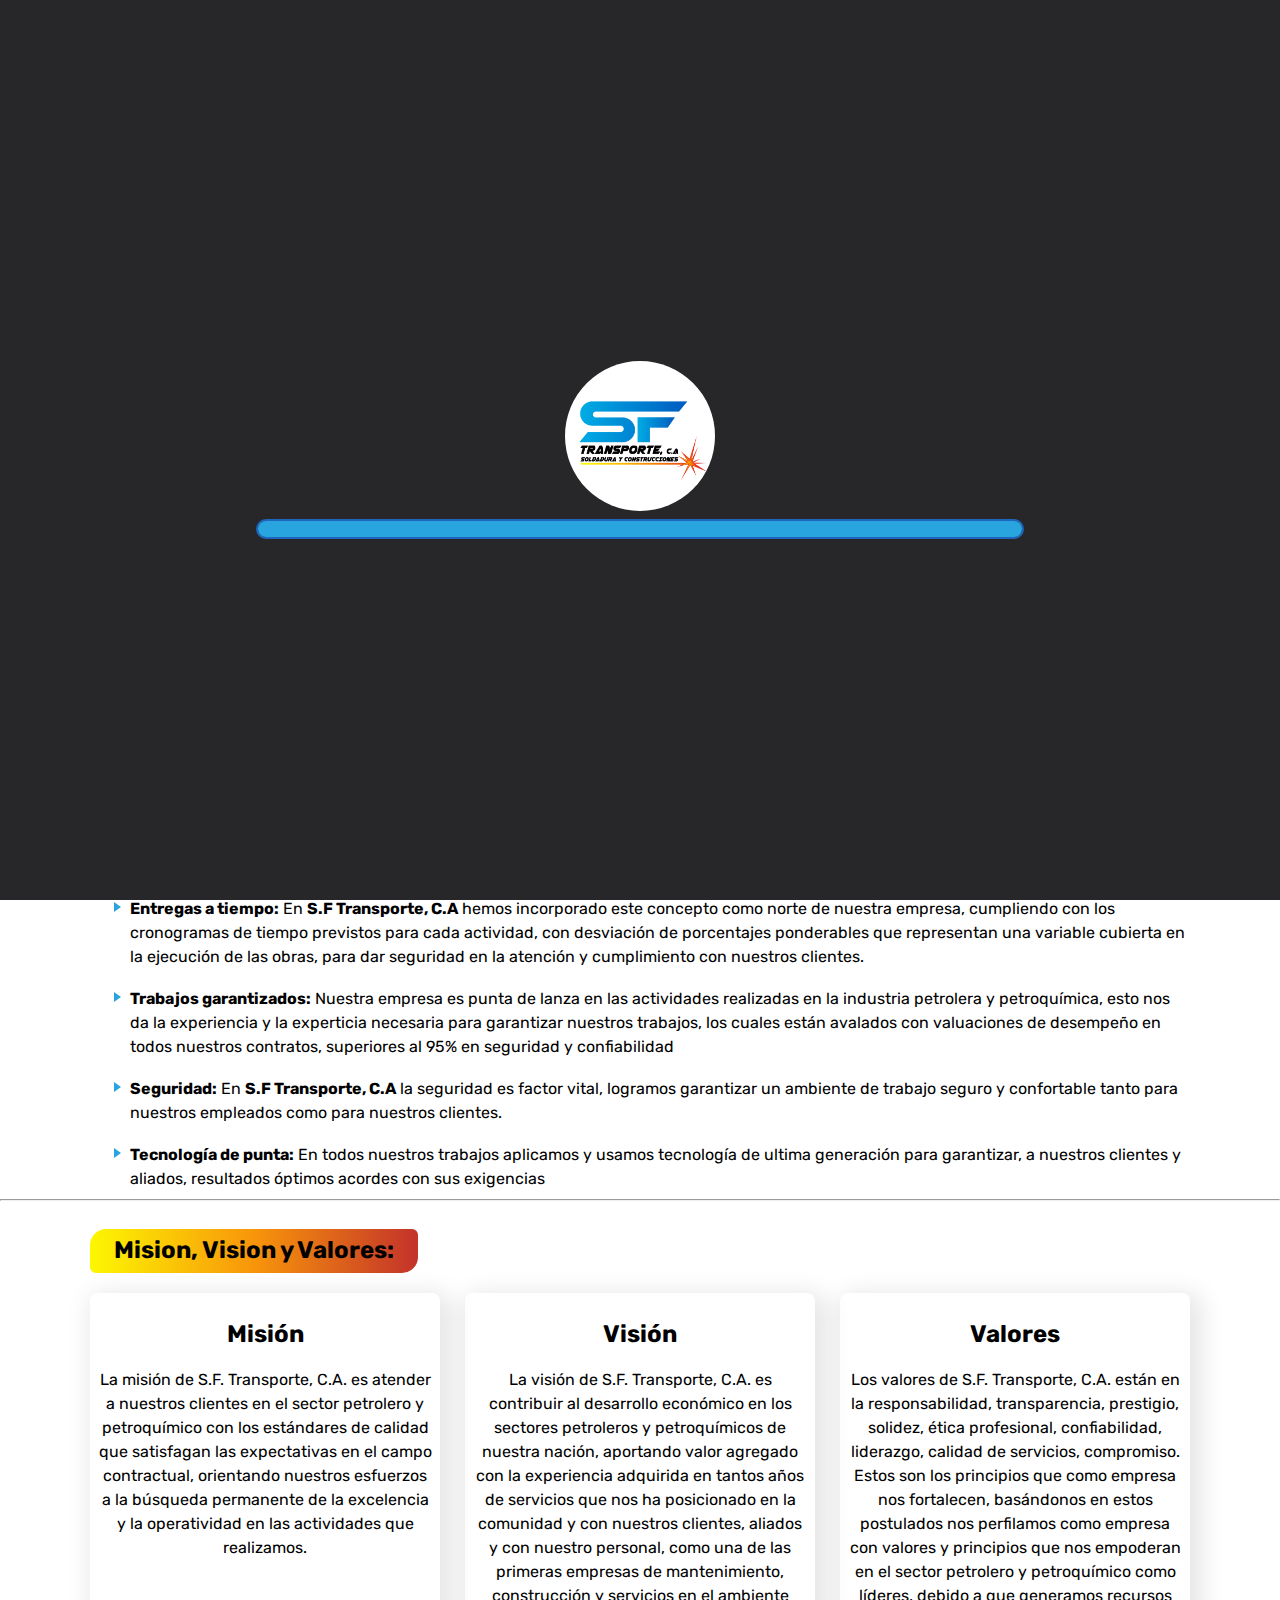
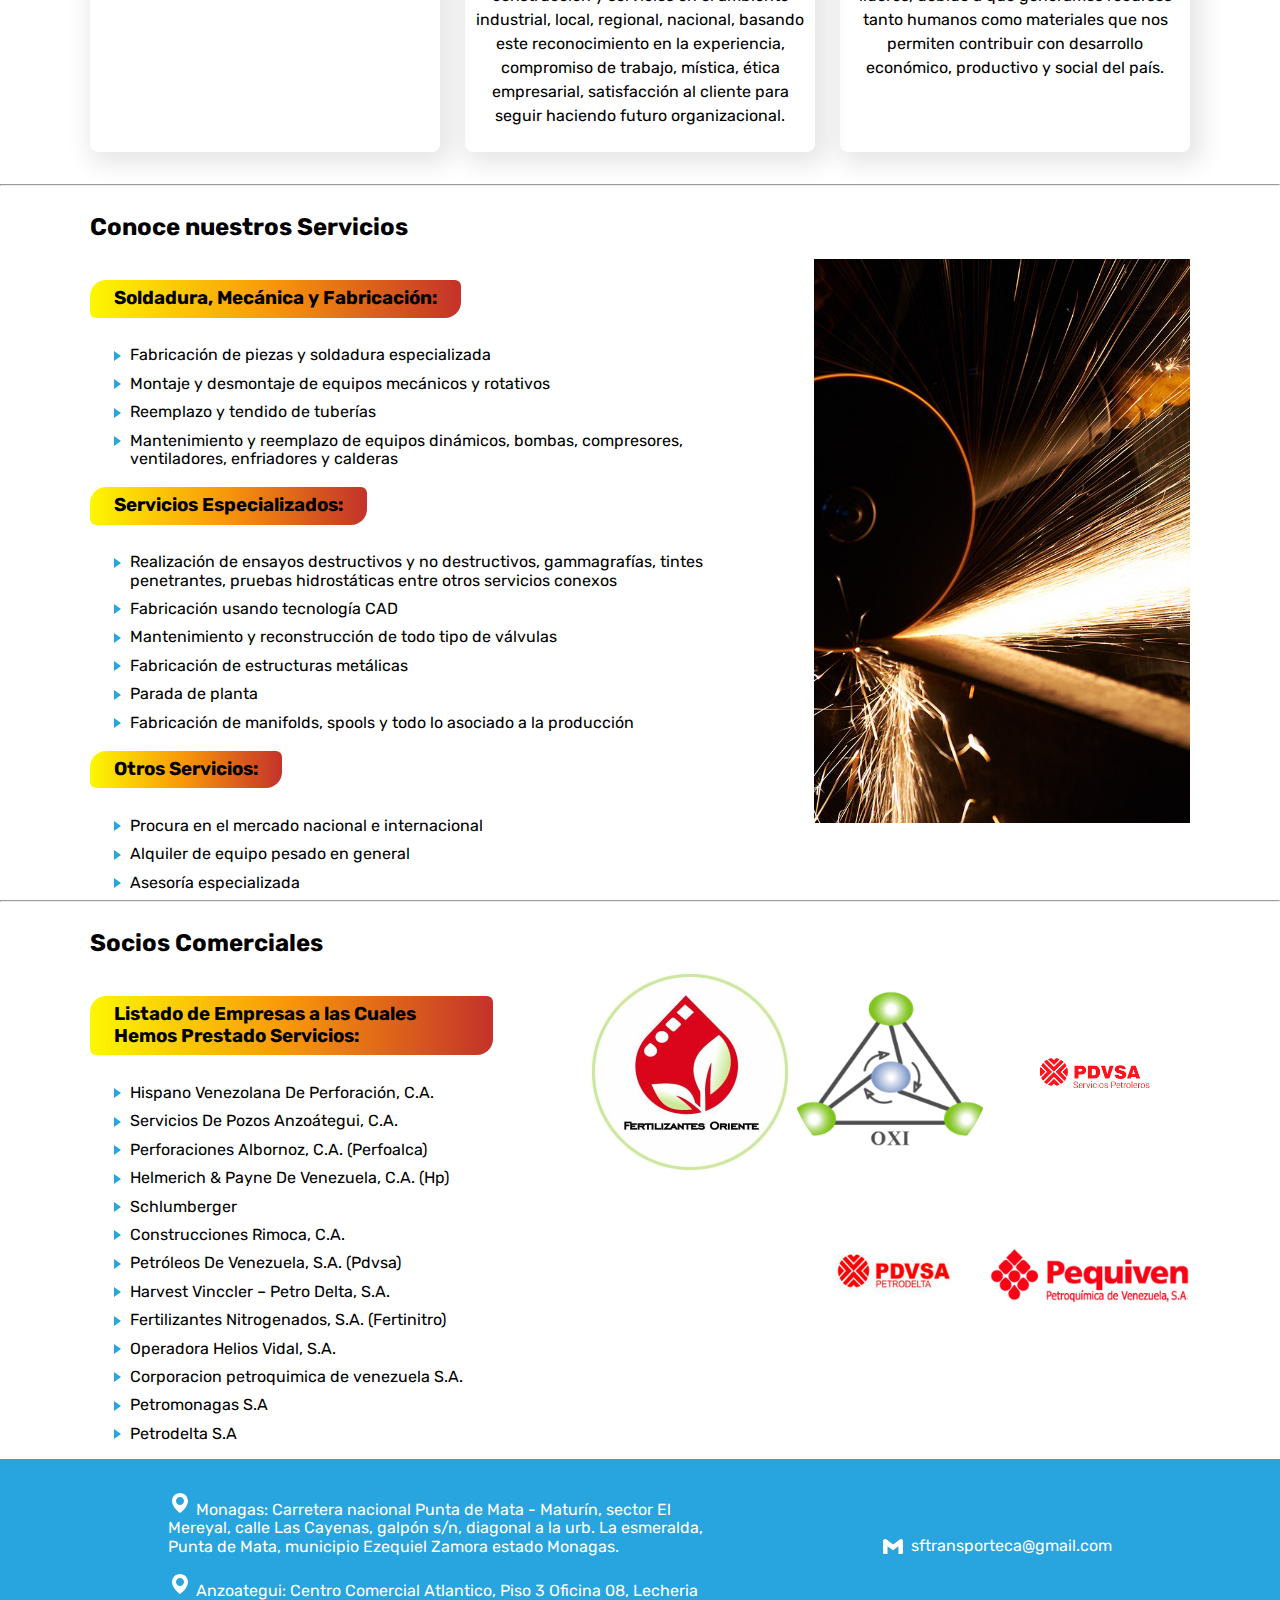
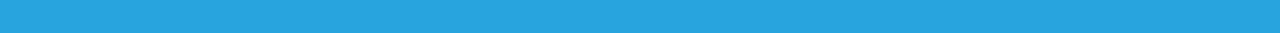
==== commit fde18a87: "chnge texts some class and footer" ====
--- a/index.html
+++ b/index.html
@@ -84,10 +84,10 @@
       <h2 class="gradient">Principios de Confiabilidad: </h2>
       <ul class="principies">
         <li>
-          <strong>Satisfacción de al cliente:</strong>
+          <strong>Satisfaccion al Cliente:</strong>
           Todos los servicios ofrecidos por <strong>S.F Transporte, C.A</strong> están orientados a
           satisfacer las exigencias de nuestros clientes. buscamos ocupar un sitio en las estrategias de negocios
-          de cada uno de ellos en una alianza de rentabilidad y productividad que coadyuven al incremento de la
+          de cada uno de ellos en una alianza de rentabilidad y productividad que contribuyan al incremento de la
           producción.
         </li>
         <li>
@@ -178,10 +178,11 @@
     <!-- Servicios -->
     <article id="services" class="services">
       <section>
+        <h2 class="mobile-show">Conoce nuestros Servicios</h2>
         <img src="images/soluciones-industria-metalmecanica.jpg" alt="">
       </section>
       <section>
-        <h2>Conoce nuestros Servicios</h2>
+        <h2 class="pc-show">Conoce nuestros Servicios</h2>
         <h3 class="gradient">Soldadura, Mecánica y Fabricación:</h3>
         <ul>
           <li>Fabricación de piezas y soldadura especializada</li>
@@ -215,6 +216,7 @@
     <article id="socios" class="socios">
       <section>
         <!-- <img src="images/soluciones-industria-petrolera.jpg" alt=""> -->
+        <h2 class="mobile-show">Socios Comerciales</h2>
         <section class="images-logos">
           <a href="#" class="image-link">
             <img src="images/fertilizantes-oriente-logo.jpg" alt="Logo Empresa">
@@ -235,7 +237,7 @@
         </section>
       </section>
       <section>
-        <h2>Socios Comerciales</h2>
+        <h2 class="pc-show">Socios Comerciales</h2>
         <h3 class="gradient">Listado de Empresas a las Cuales
           Hemos Prestado Servicios:</h3>
         <ul>
@@ -249,6 +251,9 @@
           <li>Harvest Vinccler – Petro Delta, S.A.</li>
           <li>Fertilizantes Nitrogenados, S.A. (Fertinitro)</li>
           <li>Operadora Helios Vidal, S.A.</li>
+          <li>Corporacion petroquimica de venezuela S.A.</li>
+          <li>Petromonagas S.A</li>
+          <li>Petrodelta S.A</li>
         </ul>
       </section>
     </article>
@@ -258,26 +263,21 @@
   <footer class="footer">
     <section class="address">
       <p>
-        <img class="ws-image" src="images/whatsapp-icon.svg" alt="Whatsapp Icon">
-        0414-294.4188 / 0424-838.3798
-      </p>
-      <p>
-        <img src="images/phone-icon.svg" alt="Pnone Icon">
-        0281-268.9744
+        <img class="ws-image" src="images/gmail-icon.svg" alt="Whatsapp Icon">
+        sftransporteca@gmail.com
       </p>
     </section>
     <section class="contact">
       <p>
         <img src="images/map-icon.svg" alt="Map Icon">
-        Monagas: Carretera nacional Punta de Mata – Maturín,
+        Monagas: Carretera nacional Punta de Mata - Maturín,
         sector El Mereyal, calle Las Cayenas, galpón s/n, diagonal a la
         urb. La esmeralda, Punta de Mata, municipio Ezequiel Zamora
         estado Monagas.
       </p>
       <p>
         <img src="images/map-icon.svg" alt="Map Icon">
-        Anzoátegui: Calle Neverí N°42, Fundación Pozuelo, Puerto la Cruz,
-        municipio Sotillo estado Anzoátegui
+        Anzoategui: Centro Comercial Atlantico, Piso 3 Oficina 08, Lecheria
       </p>
 
     </section>
--- a/css/main.css
+++ b/css/main.css
@@ -235,12 +235,6 @@
   transition: width .4s ease-in;
 }
 
-.images-logos img:hover {
-  width: 250px;
-  height: 250px;
-}
-
-
 /* Formulario */
 .main-form {
   display: grid;
@@ -302,6 +296,13 @@
   padding-right: 6px;
 }
 
+.mobile-show {
+  display: block;
+}
+.pc-show {
+  display: none;
+}
+
 @media only screen and (min-width: 768px) {
   main {
     padding-inline: 8px;
@@ -316,6 +317,12 @@
 }
 
 @media only screen and (min-width: 1024px) {
+  .pc-show {
+    display: block;
+  }
+  .mobile-show {
+    display: none;
+  }
   main {
     max-width: none;
     padding: 0 0 16px 0;
